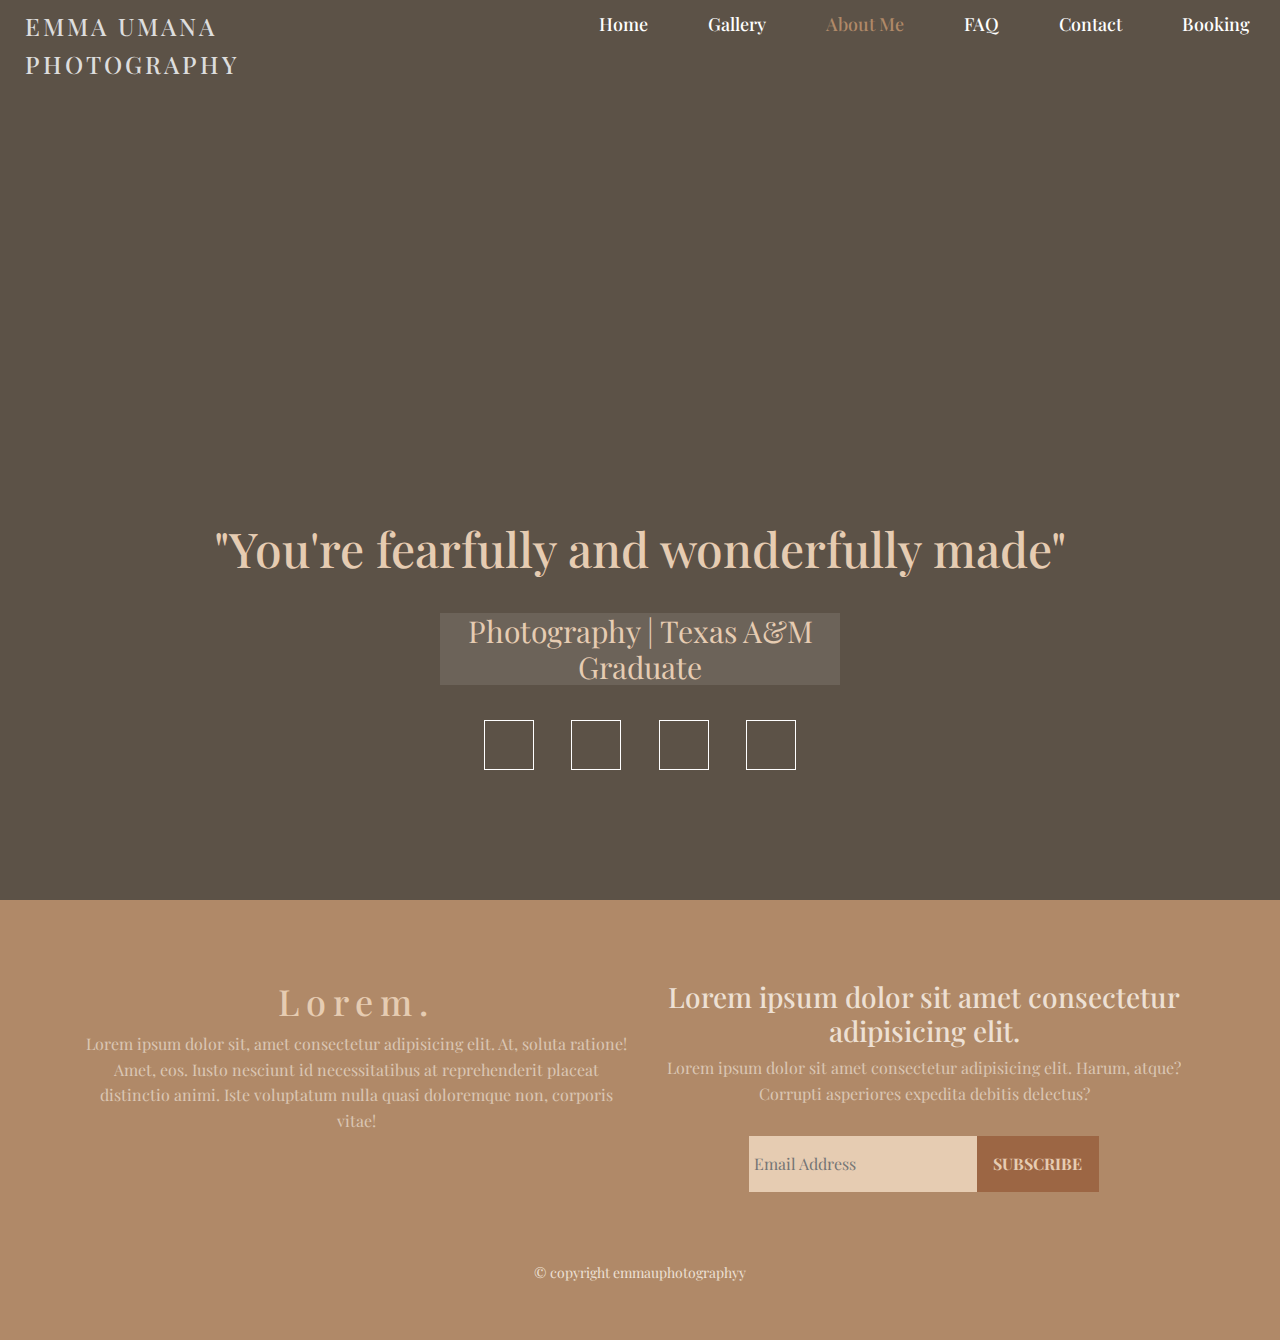
==== aboutMe.html @ 7020a272 "made new html files for further destinations, also added more styling to main page pictures" ====
<!DOCTYPE html>
<html lang="en">

<head>
  <meta charset="UTF-8">
  <meta http-equiv="X-UA-Compatible" content="IE=edge">
  <meta name="viewport" content="width=device-width, initial-scale=1.0">
  <title>About Me - Emma U</title>
  <link rel="stylesheet" href="https://cdn.jsdelivr.net/npm/bootstrap@5.3.0-alpha3/dist/css/bootstrap.min.css">
  <link rel="stylesheet" href="https://cdnjs.cloudflare.com/ajax/libs/font-awesome/6.4.0/css/all.min.css"
    integrity="sha512-iecdLmaskl7CVkqkXNQ/ZH/XLlvWZOJyj7Yy7tcenmpD1ypASozpmT/E0iPtmFIB46ZmdtAc9eNBvH0H/ZpiBw=="
    crossorigin="anonymous" referrerpolicy="no-referrer" />
    <link href="https://fonts.googleapis.com/css2?family=Nunito:wght@500&family=Playfair+Display&display=swap" rel="stylesheet">
  <link rel="stylesheet" href="main.css">
</head>

<body>

  <!-- header -->

  <header class="header">
    <div class="nav-section">
      <div class="brand-and-navBtn">
        <span class="brand-name">
          EMMA UMANA PHOTOGRAPHY
        </span>
        <span class="navBtn flex">
          <i class="fas fa-bars"></i>
        </span>
      </div>

      <!-- navigation menu -->

      <nav class="top-nav">
        <ul>
          <li><a href="index.html">Home</a></li>
          <li><a href="gallery.html">Gallery</a></li>
          <li><a href="aboutMe.html" class="active">About Me</a></li>
          <li><a href="faq.html">FAQ</a></li>
          <li><a href="contact.html" >Contact</a></li>
          <li><a href="booking.html">Booking</a></li>
        </ul>
      </nav>
    </div>
    <div class="container about">
      <div class="about-content">
        <div class="about-img flex">
          <!-- <img src="images/emma_profile.jpg" alt="Profile image"> -->
        </div>
        <h2>"You're fearfully and wonderfully made"</h2>
        <h3>Photography | Texas A&M Graduate</h3>
      </div>

      <div class="social-icons">
        <ul>
          <li>
            <a href="https://www.instagram.com/emmauphotographyy/" target="_blank"><i class="fab fa-instagram"></i></a>
          </li>
          <li>
            <a href="https://www.facebook.com/profile.php?id=100083407717763&mibextid=LQQJ4d" target="_blank"><i
                class="fab fa-facebook"></i></a>
          </li>
          <li>
            <a href="https://www.facebook.com/profile.php?id=100083407717763&mibextid=LQQJ4d" target="_blank"><i
                class="fab fa-twitter"></i></a>
          </li>
          <li>
            <a href="https://www.facebook.com/profile.php?id=100083407717763&mibextid=LQQJ4d" target="_blank"><i
                class="fab fa-pinterest"></i></a>
          </li>
        </ul>
      </div>
    </div>
  </header>

  <!-- end header -->

  <!-- main body -->


  <!-- end main body -->

  <!-- footer -->

  <footer class="footer">
    <div class="footer-container container">
      <div>
        <h2>Lorem.</h2>
        <p>Lorem ipsum dolor sit, amet consectetur adipisicing elit. At, soluta ratione! Amet, eos. Iusto nesciunt id
          necessitatibus at reprehenderit placeat distinctio animi. Iste voluptatum nulla quasi doloremque non, corporis
          vitae!</p>
      </div>
      <div>
        <h3>Lorem ipsum dolor sit amet consectetur adipisicing elit.</h3>
        <p>Lorem ipsum dolor sit amet consectetur adipisicing elit. Harum, atque? Corrupti asperiores expedita debitis delectus?</p>

        <div class="subs">
          <i class="fas fa-envelope"></i>
          <input type="email" id="email" placeholder="Email Address">
          <button type="submit">SUBSCRIBE</button>
        </div>
      </div>
    </div>
    <p>&copy; copyright emmauphotographyy</p>
  </footer>

  <!-- end footer -->







  <script src="	https://cdn.jsdelivr.net/npm/bootstrap@5.3.0-alpha3/dist/js/bootstrap.bundle.min.js"></script>
  <script src="script.js"></script>
</body>

</html>
---- main.css ----
:root {
   --white: #ddd;
   --black: #111;
   --sand: #ede0d4;
   --lightTan: #e6ccb2;
   --tan: #ddb892;
   --lightBrown: #b08968;
   --brown: #7f5539;
   --chocolate: #9c6644;
   --transition: all 0.5s ease;
 }

 * {
   font-family: 'Playfair Display', serif;
   padding: 0;
   margin: 0;
   box-sizing: border-box;
 }

 body {
   line-height: 1.6;
   background: var(--lightTan);
 }

 img {
   width: 100%;
   display: block;
 }

 ul {
   padding-left: 0;
 }

 ul li {
   list-style: none;
 }

 a {
   text-decoration: none;
   color: #000;
 }

 h1,
 h2,
 h3,
 h4,
 h5,
 h6,
 p {
   margin: 15px, 0;
 }

 /* functionality classes */

 .flex {
   display: flex;
   justify-content: center;
   align-items: center;
 }

 .container {
   width: 90vw;
   margin: 0 auto;
 }

 .btn {
   background: var(--brown);
   border: none;
   display: block;
   width: 150px;
   text-align: center;
   color: var(--brown);
   text-transform: uppercase;
   background: transparent;
   font-size: 15px;
   padding: 12px;
   border: 2px solid var(--brown);
   border-radius: 25px;
   margin: 15px 0;
   transition: var(--transition);
 }

 .btn:hover {
   background: var(--brown);
   color: var(--white);
   border: 2px solid var(--brown);
 }

 .active {
   color: var(--lightBrown) !important;
 }

 /* end of functionality */

 /* header styling */

 .header {
   min-height: 100vh;
   background: linear-gradient(rgba(0, 0, 0, 0.6), rgba(0, 0, 0, 0.6)), url("images/emma_profile.jpg") center/cover no-repeat;
   color: #fff;
   background-position: center top -220px;
   /* Adjust the value of 100px to move the image down by desired amount */
 }

 .top-nav a {
   color: #fff;
 }

 .brand-and-navBtn {
   background: var(--lightBrown);
   position: relative;
   z-index: 999;
   height: 90px;
   display: flex;
   justify-content: space-between;
   align-items: center;
   font-weight: 500;
   font-size: 24px;
   padding: 15px 25px;
   color: var(--white);
   /* background-color: rgba(255, 255, 255, 0.5); 50% transparent white */
 }

 .brand-name {
   letter-spacing: 3px;
   cursor: pointer;
 }

 .navBtn {
   width: 40px;
   height: 40px;
   border: 1px solid var(--white);
   cursor: pointer;
 }

 .navBtn:hover {
   background: var(--brown);
   /* background: var(--pink);  */
   color: #fff;
   transition: var(--transition);
   border: var(--lightBrown);
 }

 .top-nav {
   background: var(--brown);
   transform: translateY(-600px);
   transition: var(--transition);
 }

 .showNav {
   transform: translateY(0);
 }

 /* .search-icon {
   display: none;
 } */

 .top-nav ul li {
   padding: 10px 0;
 }

 .top-nav ul a {
   position: relative;
   font-weight: 500;
   font-size: 18px;
   text-align: center;
   display: block;
 }

 .top-nav ul a::after {
   content: "";
   height: 2px;
   background: #ebd1d1;
   position: absolute;
   bottom: -5px;
   left: 50%;
   transform: translate(-50%);
   width: 0;
   transition: var(--transition);
 }

 .top-nav ul a:hover::after {
   width: 100px;
 }

 .about {
   margin-top: -160px;
 }

 /* .about-content img {
  width: 140px;
  height: 140px;
  border-radius: 50%;
} */

 /* .about-img {
  background: #fff;
  width: 150px;
  height: 150px;
  margin: 0 auto;
  border-radius: 50%;
} */

 .about-content h2 {
   font-size: 48px;
   text-align: center;
   /* width: 300px; */
   margin-top: 430px;
   color: var(--lightTan);
 }

 .about-content h3 {
   color: var(--lightTan);
   font-size: 30px;
   font-weight: 100;
   background: rgba(255, 255, 255, 0.1);
   width: 400px;
   margin: 35px auto;
   text-align: center;
 }

 .social-icons {
   width: 350px;
   margin: 30px auto 0 auto;
   padding-bottom: 30px;
   display: flex;
   justify-content: center;
   /* align-items: center; */
 }

 .social-icons ul a {
   color: #fff;
   font-size: 30px;
   display: block;
   width: 50px;
   height: 50px;
   border: 1px solid #fff;
   /* border-radius: 50%;  */
   display: flex;
   justify-content: center;
   align-items: center;
   transition: var(--transition);
 }

 .social-icons ul {
   display: flex;
   justify-content: space-around;
   align-items: center;
   width: 350px;
 }

 .social-icons ul a:hover {
   background: var(--chocolate);
   border-color: var(--chocolate);
 }

 /* end of header */

 /* MAIN BODY */

 /* section 1 */

 .section-one {
   margin: 40px 0;
   min-height: 100vh;
 }

 .sec-one-left {
   height: 100vh;
   background: url(images/couple-stock-9.jpg) center/cover no-repeat;
   box-shadow: 0px 0px 14px -1px rgba(0, 0, 0, 0.75);
   -webkit-box-shadow: 0px 0px 14px -1px rgba(0, 0, 0, 0.75);
   -moz-box-shadow: 0px 0px 14px -1px rgba(0, 0, 0, 0.75);
   border-radius: 5px;
 }

 .sec-one-left div {
   color: var(--white);
   height: 100%;
   display: flex;
   flex-direction: column;
   justify-content: flex-end;
   padding: 30px;
 }

 .sec-one-left div h3 {
   font-size: 28px;
   opacity: 0.9;
 }

 .sec-one-left div p {
   font-weight: 300;
   opacity: 0.8;
 }

 .sec-one-right h3 {
   color: var(--lightBrown);
 }

 .sec-one-right>h3 {
   text-align: center;
 }

 .sec-one-right p {
   opacity: 0.9;
   font-weight: 300;
 }

 .work-content {
   margin: 50px 0;
 }

 .work-imgs {
   display: grid;
   grid-template-columns: repeat(2, 1fr);
   grid-column-gap: 20px;
 }

 .work-img-1 {
   background: linear-gradient(rgba(0, 0, 0, 0), rgba(0, 0, 0, 0.6)),
     url(images/couple-stock-6.JPG) center/cover no-repeat;
   /* height: 600px; */
   height: 400px;
   transition: var(--transition);
 }

 .work-img-2 {
   background: linear-gradient(rgba(0, 0, 0, 0), rgba(0, 0, 0, 0.6)),
     url(images/couple-stock-4.JPG) center/cover no-repeat;
   /* height: 600px; */
   height: 400px;
   transition: var(--transition);
 }

 .work-imgs div:hover {
   box-shadow: 0 0 8px #000;
   -webkit-box-shadow: 0 0 8px #000;
   -moz-box-shadow: 0 0 8px #000
 }


 /* section 2 */

 .section-two {
   margin: 40px 0;
 }

 .section-two h2 {
   text-align: center;
   font-size: 40px;
 }

 .section-two span {
   color: var(--brown);
   text-align: center;
   display: block;
   font-size: 20px;
   margin-bottom: 30px;
 }

 .recent-imgs {
   display: grid;
   grid-gap: 8px;
   grid-template-columns: repeat(2, 1fr);
 }

 .recent-imgs>div {
   position: relative;
 }




 /* footer styling */

 .footer {
   background: var(--lightBrown);
   color: var(--sand);
   padding: 40px 0;
   text-align: center;
 }

 .footer-container>div {
   margin: 40px 0;
 }

 .footer-container h2 {
   color: var(--lightTan);
   font-size: 36px;
   font-weight: 500;
   letter-spacing: 7px;
 }

 .footer-container p {
   opacity: 0.7;
 }

 .subs {
   background: var(--lightTan);
   width: 350px;
   display: flex;
   justify-content: space-between;
   align-items: center;
   margin: 30px auto;
 }

 .subs input {
   flex: 60%;
   background: transparent;
   border: none;
   font-size: 16px;
   padding: 0 5px;
   outline: 0;
   color: #fff;
 }

 .subs button {
   flex: 30%;
   font-size: 16px;
   padding: 15px 0;
   font-weight: bold;
   background: var(--chocolate);
   color: var(--lightTan);
   border: none;
   transition: var(--transition);
   cursor: pointer;
 }

 .subs button:hover {
   color: #fff;
 }

 .footer>p {
   text-align: center;
   font-size: 14px;
 }

 /* end of footer */



 /* media queries */

/* for 4 images on bottom */
 @media screen and (min-width: 800px) {
  .recent-imgs {
    grid-template-columns: repeat(4, 1fr);
  }
 }

 /* nav bar on desktop */
 @media screen and (min-width: 992px) {
   .nav-section {
     display: flex;
     justify-content: space-between;
   }

   .navBtn {
     display: none;
   }

   .brand-and-navBtn {
     flex: 0 0 10%;
     background: none;
   }

   .top-nav {
     flex: 0 1 80%;
     display: flex;
     justify-content: flex-end;
     transition: transform 0s ease;
     transform: translateY(0);
     background: transparent;
   }

   .top-nav ul {
     display: flex;
   }

   .top-nav ul li {
     margin-right: 30px;
     margin-left: 30px;
   }

   .about {
     margin-top: 0;
   }

 }

 /* section right 2 images, booking and descriptions */

 @media screen and (min-width: 1000px) {
   /* .section-one .container {
     display: grid;
     grid-template-columns: repeat(2, 1fr);
     grid-column-gap: 50px;
   }

   .sec-one-left {
     align-self: center;
     height: 100%;
   }

   .work-content {
     margin-top: 0;
   } */



   .footer-container {
     display: grid;
     grid-template-columns: repeat(2, 1fr);
     grid-gap: 20px;
   }
 }

 @media screen and (min-width: 1200px) {
   footer-container>div {
     width: 60%;
     margin-left: auto;
     margin-right: auto;
   }
 }

 @media screen and (max-width: 500px) {
   .header {
     padding: bottom 30px;
   }

   /* .social-icons {
    display: none;
  } */
   .about-content h3 {
     width: 100%;
   }

   .subs {
     width: 280px;
   }

   .subs i {
     display: none;
   }

   .subs input {
    width: 100%;
   }

   .subs button {
    padding-left: 8px;
    padding-right: 8px
   }

   .footer h2 {
    font-size: 30px!important;
   }

   .footer h3 {
    font-size: 20px!important;
   }

   .footer p {
    font-size: 15px;
   }

   .footer .btn {
    font-size: 14px;
    padding: 8px 0;
   }

   .work-imgs {
    grid-template-columns: 1fr;
    grid-row-gap: 20px;
   }
 }










 @media (max-width: 768px) {
   .btn {
     background: var(--brown);
     color: var(--white);
     border: 2px solid var(--brown);
   }
 }

 @media (max-width: 830px) {
   .about-content h3 {
     width: auto;
     margin: 20 auto;
     font-size: 18px;
   }
 }


 @media screen and (max-width: 830px) {
   .about-content h2 {
     font-size: 22px;
     margin-top: 390px;
   }
 }

 @media screen and (max-width: 830px) {
   .header {
     min-height: 100vh;
     background: linear-gradient(rgba(0, 0, 0, 0.6), rgba(0, 0, 0, 0.6)), url("images/emma_profile.jpg") center/cover no-repeat;
     color: #fff;
   }
 }

 @media (max-width: 830px) {
   .social-icons {
     width: 100%;
     /* Adjust width to 100% for smaller screens */
     margin: 0;
     /* Remove margin for smaller screens */
   }
 }
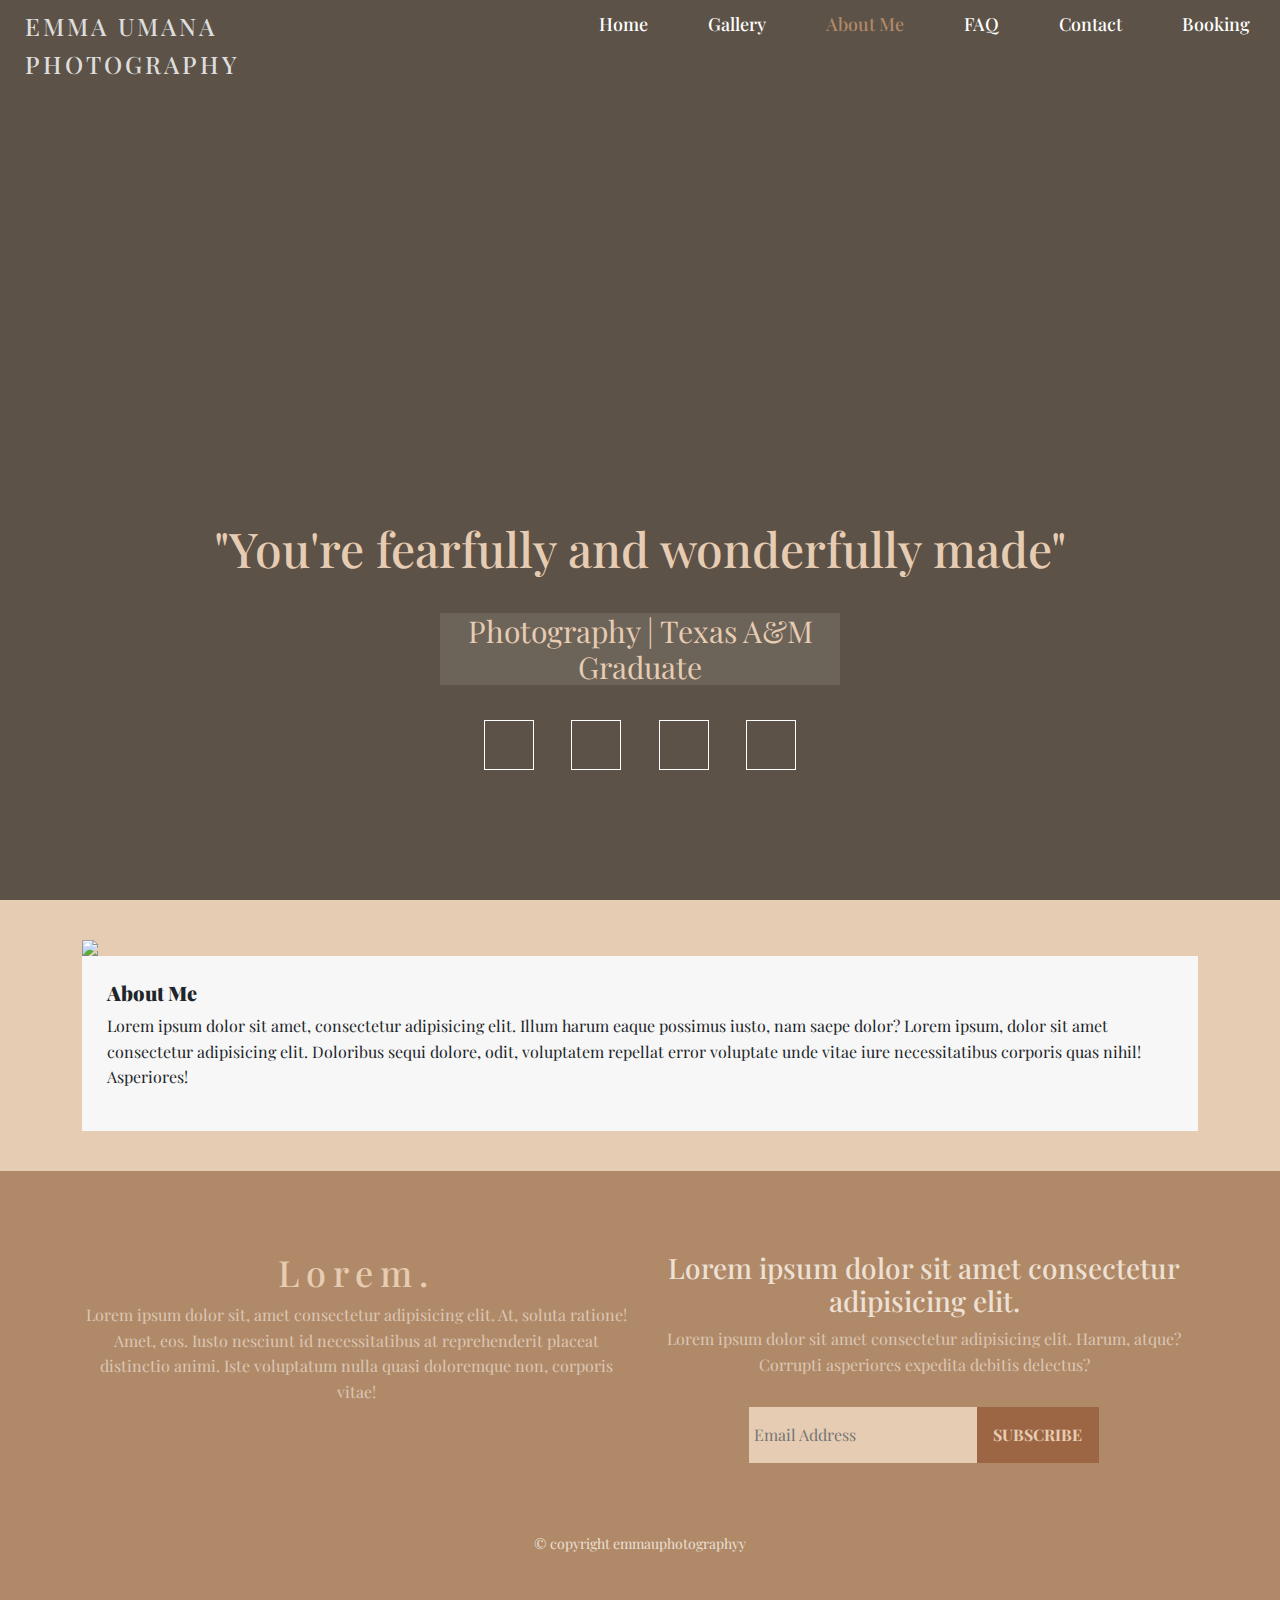
==== commit beb06883: "added gallery, about me, and contact pages" ====
--- a/aboutMe.html
+++ b/aboutMe.html
@@ -10,7 +10,8 @@
   <link rel="stylesheet" href="https://cdnjs.cloudflare.com/ajax/libs/font-awesome/6.4.0/css/all.min.css"
     integrity="sha512-iecdLmaskl7CVkqkXNQ/ZH/XLlvWZOJyj7Yy7tcenmpD1ypASozpmT/E0iPtmFIB46ZmdtAc9eNBvH0H/ZpiBw=="
     crossorigin="anonymous" referrerpolicy="no-referrer" />
-    <link href="https://fonts.googleapis.com/css2?family=Nunito:wght@500&family=Playfair+Display&display=swap" rel="stylesheet">
+  <link href="https://fonts.googleapis.com/css2?family=Nunito:wght@500&family=Playfair+Display&display=swap"
+    rel="stylesheet">
   <link rel="stylesheet" href="main.css">
 </head>
 
@@ -37,7 +38,7 @@
           <li><a href="gallery.html">Gallery</a></li>
           <li><a href="aboutMe.html" class="active">About Me</a></li>
           <li><a href="faq.html">FAQ</a></li>
-          <li><a href="contact.html" >Contact</a></li>
+          <li><a href="contact.html">Contact</a></li>
           <li><a href="booking.html">Booking</a></li>
         </ul>
       </nav>
@@ -76,7 +77,29 @@
   <!-- end header -->
 
   <!-- main body -->
-
+  <section class="section-four">
+    <div class="container">
+      <div class="summary">
+        <div class="summary-wrapper-lg">
+          <!-- will be first about me section -->
+          <div class="summary-post">
+            <img src="images/gallery-6.jpg">
+            <div class="summary-content">
+              <h3 class="summary-title">
+                About Me
+              </h3>
+              <p class="summary-text">
+                Lorem ipsum dolor sit amet, consectetur adipisicing elit. Illum harum eaque possimus iusto, nam saepe
+                dolor? Lorem ipsum, dolor sit amet consectetur adipisicing elit. Doloribus sequi dolore, odit,
+                voluptatem repellat error voluptate unde vitae iure necessitatibus corporis quas nihil! Asperiores!
+              </p>
+              <!-- <a href="#" class="btn">Read More</a> -->
+            </div>
+          </div>
+        </div>
+      </div>
+    </div>
+  </section>
 
   <!-- end main body -->
 
@@ -92,7 +115,8 @@
       </div>
       <div>
         <h3>Lorem ipsum dolor sit amet consectetur adipisicing elit.</h3>
-        <p>Lorem ipsum dolor sit amet consectetur adipisicing elit. Harum, atque? Corrupti asperiores expedita debitis delectus?</p>
+        <p>Lorem ipsum dolor sit amet consectetur adipisicing elit. Harum, atque? Corrupti asperiores expedita debitis
+          delectus?</p>
 
         <div class="subs">
           <i class="fas fa-envelope"></i>
--- a/main.css
+++ b/main.css
@@ -368,7 +368,135 @@
    position: relative;
  }
 
-
+ /* end of main */
+
+
+
+
+
+ /* gallery.html */
+ /* section 3 */
+ .section-three {
+   margin: 40px 0;
+ }
+
+ .single-img {
+  position: relative;
+  margin: 10px;
+ }
+
+ .single-img-content {
+  position: absolute;
+  bottom: 0;
+  left: 0;
+  right: 0;
+  color: #fff;
+  padding: 5px 30px;
+  background: rgba(0, 0, 0, 0.7);
+ }
+
+ .single-img-content h3 {
+  font-size: 18px;
+  font-weight: 300;
+  text-transform: lowercase;
+  margin: 0 auto;
+ }
+
+
+/* about me page */
+/* section 4 */
+.section-four {
+  margin: 40px 0;
+}
+
+.summary-post {
+  margin: 40px 0;
+}
+
+.summary-content {
+  padding: 25px;
+  background: #f7f7f7;
+}
+
+.summary-title {
+  font-size: 20px;
+  font-weight: 900;
+}
+
+.summary-text {
+  font-weight: 300;
+}
+
+/* end of about me */
+
+
+
+/* contact page */
+/* section 5 */
+.section-five {
+  margin: 40px 0;
+}
+
+.section-five .container div {
+  margin: 20px 0;
+}
+
+.contact-top {
+  text-align: center;
+}
+
+.contact-top h3 {
+  font-size: 28px;
+}
+
+.contact-top p {
+  font-weight: 300;
+  width: 70%;
+  margin: 0 auto;
+}
+
+.contact-middle div {
+  text-align: center;
+  padding: 25px 0;
+  background: var(--lightBrown);
+  color: #fff;
+}
+
+.contact-middle div span {
+  display: block;
+}
+
+.contact-icon {
+  font-size: 30px;
+}
+
+.contact-middle div span:nth-child(2) {
+  font-size: 18px;
+  font-weight: bold;
+}
+
+.contact-middle div p {
+  font-weight: 300;
+  color: #ffffffb7;
+}
+
+.contact-bottom {
+  margin-top: 50px!important;
+} 
+
+.form input[type="text"], .form input[type="email"], .form textarea {
+  width: 100%;
+  font-size: 16px;
+  padding: 10px 15px;
+  margin: 10px 0;
+  border: 1px solid var(--lightBrown);
+  outline: none;
+  border-radius: 5px
+}
+
+.contact-bottom .form {
+  padding: 0 20px;
+}
 
 
  /* footer styling */
@@ -441,11 +569,35 @@
 
  /* media queries */
 
-/* for 4 images on bottom */
+
+ /* section 5 */
+@media screen and (min-width: 678px) {
+  .contact-middle {
+    display: grid;
+    grid-template-columns: repeat(2, 1fr);
+    grid-column-gap: 20px;
+  }
+}
+
+
+
+
+
+
+ /* for 4 images on bottom */
+ /* section 2 */
  @media screen and (min-width: 800px) {
-  .recent-imgs {
-    grid-template-columns: repeat(4, 1fr);
-  }
+   .recent-imgs {
+     grid-template-columns: repeat(4, 1fr);
+   }
+
+   /* section 3 */
+   .gallery {
+    display: grid;
+    grid-template-columns: repeat(2, 1fr);
+   }
+
+   /* section four */
  }
 
  /* nav bar on desktop */
@@ -486,12 +638,23 @@
      margin-top: 0;
    }
 
+   /* section 5 */
+
+   .contact-middle {
+    grid-template-columns: repeat(4, 1fr);
+   }
+
+   .contact-bottom {
+    display: grid;
+    grid-template-columns: repeat(1, 1fr);
+    grid-column-gap: 40px;
+   }
+
  }
 
  /* section right 2 images, booking and descriptions */
-
  @media screen and (min-width: 1000px) {
-   /* .section-one .container {
+   .section-one .container {
      display: grid;
      grid-template-columns: repeat(2, 1fr);
      grid-column-gap: 50px;
@@ -504,8 +667,15 @@
 
    .work-content {
      margin-top: 0;
+   }
+
+   /* section four */
+
+   /* .summary-wrapper-lg {
+    display: grid;
+    grid-template-columns: repeat(2, 1fr);
+    grid-gap: 20px;
    } */
-
 
 
    .footer-container {
@@ -521,7 +691,13 @@
      margin-left: auto;
      margin-right: auto;
    }
- }
+
+   /* section 3 */
+   .gallery {
+    grid-template-columns: repeat(5, 1fr);
+   }
+ }
+
 
  @media screen and (max-width: 500px) {
    .header {
@@ -544,41 +720,45 @@
    }
 
    .subs input {
-    width: 100%;
+     width: 100%;
    }
 
    .subs button {
-    padding-left: 8px;
-    padding-right: 8px
+     padding-left: 8px;
+     padding-right: 8px
    }
 
    .footer h2 {
-    font-size: 30px!important;
+     font-size: 30px !important;
    }
 
    .footer h3 {
-    font-size: 20px!important;
+     font-size: 20px !important;
    }
 
    .footer p {
-    font-size: 15px;
+     font-size: 15px;
    }
 
    .footer .btn {
-    font-size: 14px;
-    padding: 8px 0;
+     font-size: 14px;
+     padding: 8px 0;
    }
 
    .work-imgs {
-    grid-template-columns: 1fr;
-    grid-row-gap: 20px;
-   }
- }
-
-
-
-
-
+     grid-template-columns: 1fr;
+     grid-row-gap: 20px;
+   }
+ }
+
+
+/* gallery photo caption */
+ @media screen and (max-width: 767px) {
+  .single-img-content {
+    text-align: center; /* Center align the text */
+    align-items: center;
+  }
+}
 
 
 
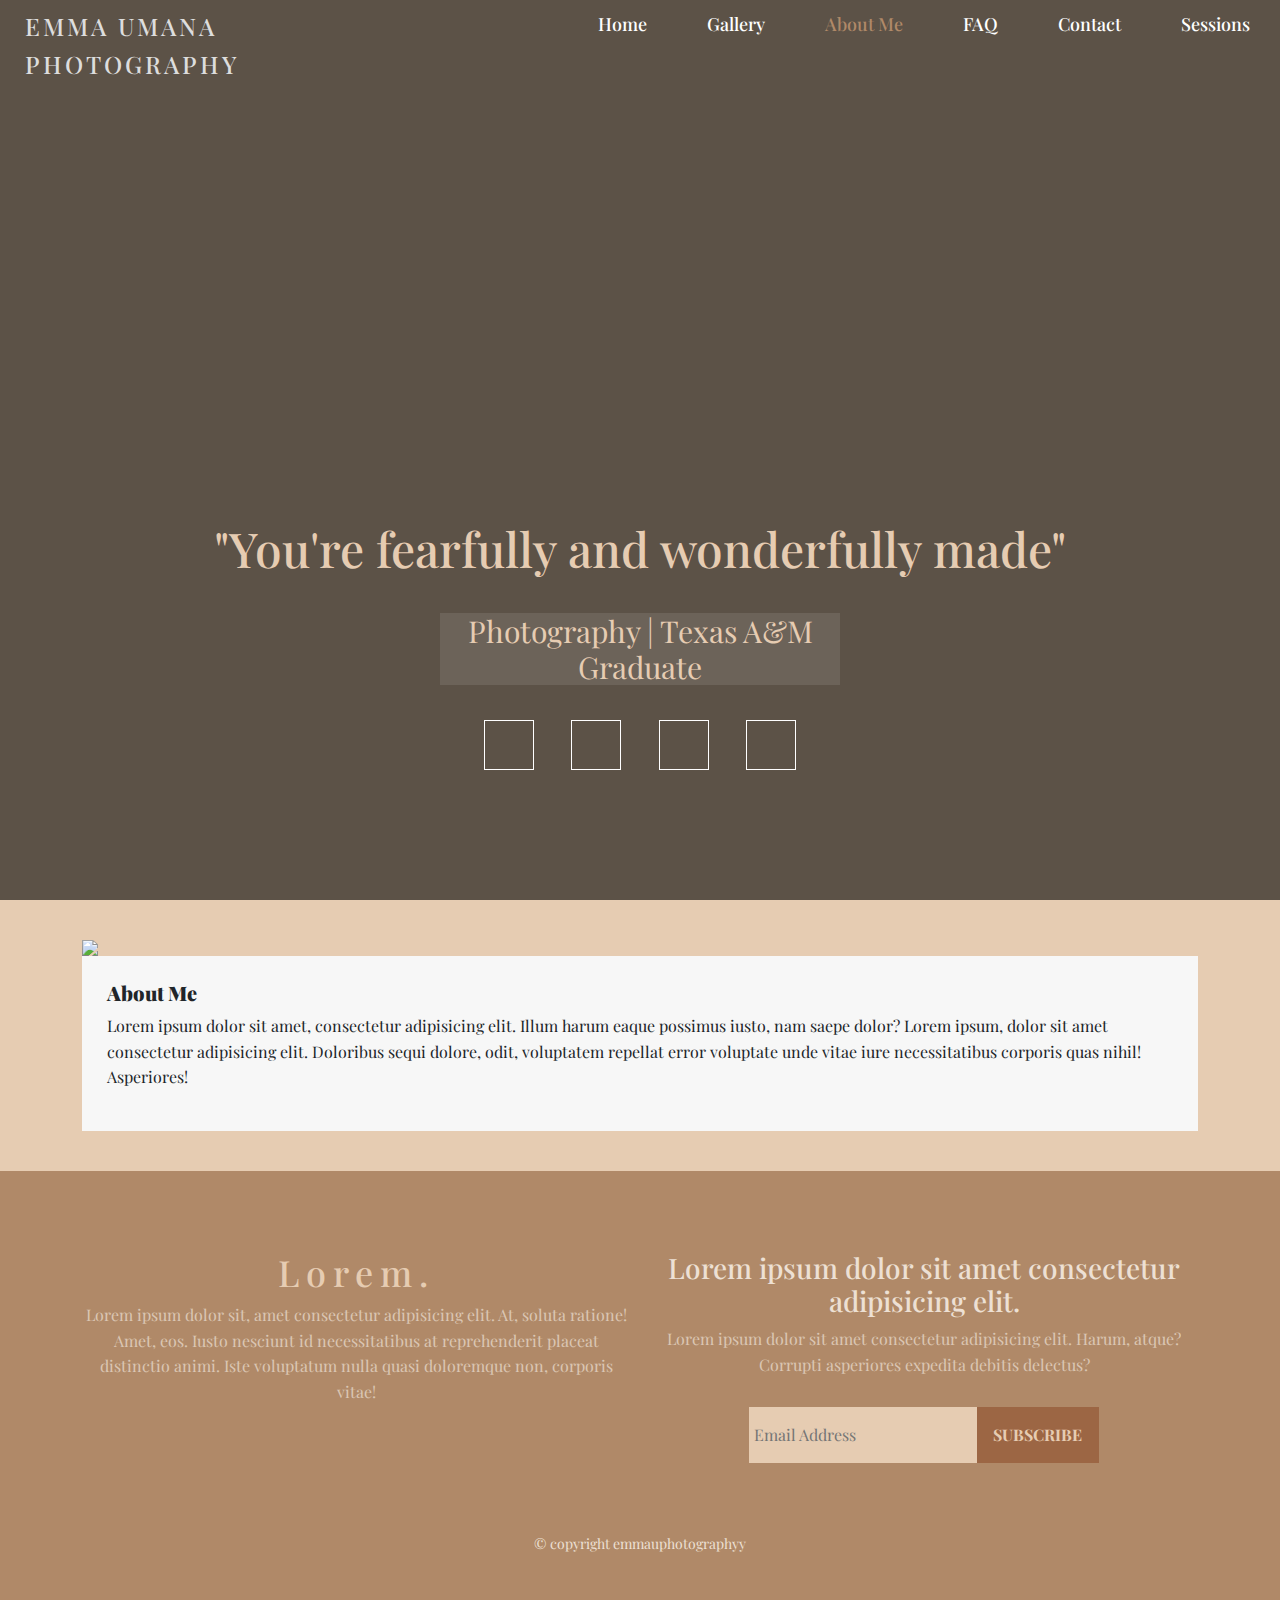
==== commit 1ae24d89: "changed file name from 'booking' to 'sessions' to represent types of photo shoots" ====
--- a/aboutMe.html
+++ b/aboutMe.html
@@ -39,7 +39,7 @@
           <li><a href="aboutMe.html" class="active">About Me</a></li>
           <li><a href="faq.html">FAQ</a></li>
           <li><a href="contact.html">Contact</a></li>
-          <li><a href="booking.html">Booking</a></li>
+          <li><a href="session.html">Sessions</a></li>
         </ul>
       </nav>
     </div>
--- a/main.css
+++ b/main.css
@@ -497,6 +497,74 @@
 .contact-bottom .form {
   padding: 0 20px;
 }
+/* end of contact me page */
+
+
+
+/* booking page */
+/* section 6 */
+.section-six {
+  margin: 40px 0;
+}
+
+.shoot-wrapper-sm {
+  display: flex; /* Set the display property to flex */
+}
+
+
+.shoot {
+  margin: 40px 0;
+  flex: 1; /* Set flex property to 1 to distribute equal space among all shoot divs */
+  display: flex; /* Set the display property to flex to align the content vertically */
+  flex-direction: column; /* Set the flex-direction property to column to stack the content vertically */
+}
+
+
+.shoot-content {
+  padding: 25px;
+  background: #f7f7f7;
+  flex-grow: 1; /* Set the flex-grow property to 1 to make the text content take up all available space */
+}
+
+.shoot span {
+  display: block;
+}
+
+.badge {
+  background: var(--lightBrown);
+  width: 140px;
+  border-radius: 5px;
+  padding: 5px 0;
+  color: #fff;
+  text-align: center;
+  margin-bottom: 8px;
+}
+
+.misc-info {
+  font-size: 14px;
+  color: var(--chocolate);
+  margin-top: 16px;
+}
+
+.shoot-title {
+  font-size: 20px;
+  font-weight: 900;
+}
+
+.shoot-text {
+  font-weight: 300;
+}
+
+
+
+
+
+
+
+
+
+
+
 
 
  /* footer styling */
@@ -597,7 +665,13 @@
     grid-template-columns: repeat(2, 1fr);
    }
 
-   /* section four */
+   /* section 6 */
+   .shoot-wrapper-sm {
+    display: grid;
+    grid-template-columns: repeat(2, 1fr);
+    grid-gap: 20px;
+   }
+
  }
 
  /* nav bar on desktop */
@@ -677,6 +751,13 @@
     grid-gap: 20px;
    } */
 
+   /* section 6 */
+   .shoot-wrapper-lg {
+    display: grid;
+    grid-template-columns: repeat(2, 1fr);
+    grid-gap: 20px;
+   }
+
 
    .footer-container {
      display: grid;
@@ -697,6 +778,13 @@
     grid-template-columns: repeat(5, 1fr);
    }
  }
+
+@media screen and (min-width: 1400px) {
+  /* section six */
+  .shoot-wrapper-sm {
+    grid-template-columns: repeat(4, 1fr);
+  }
+}
 
 
  @media screen and (max-width: 500px) {
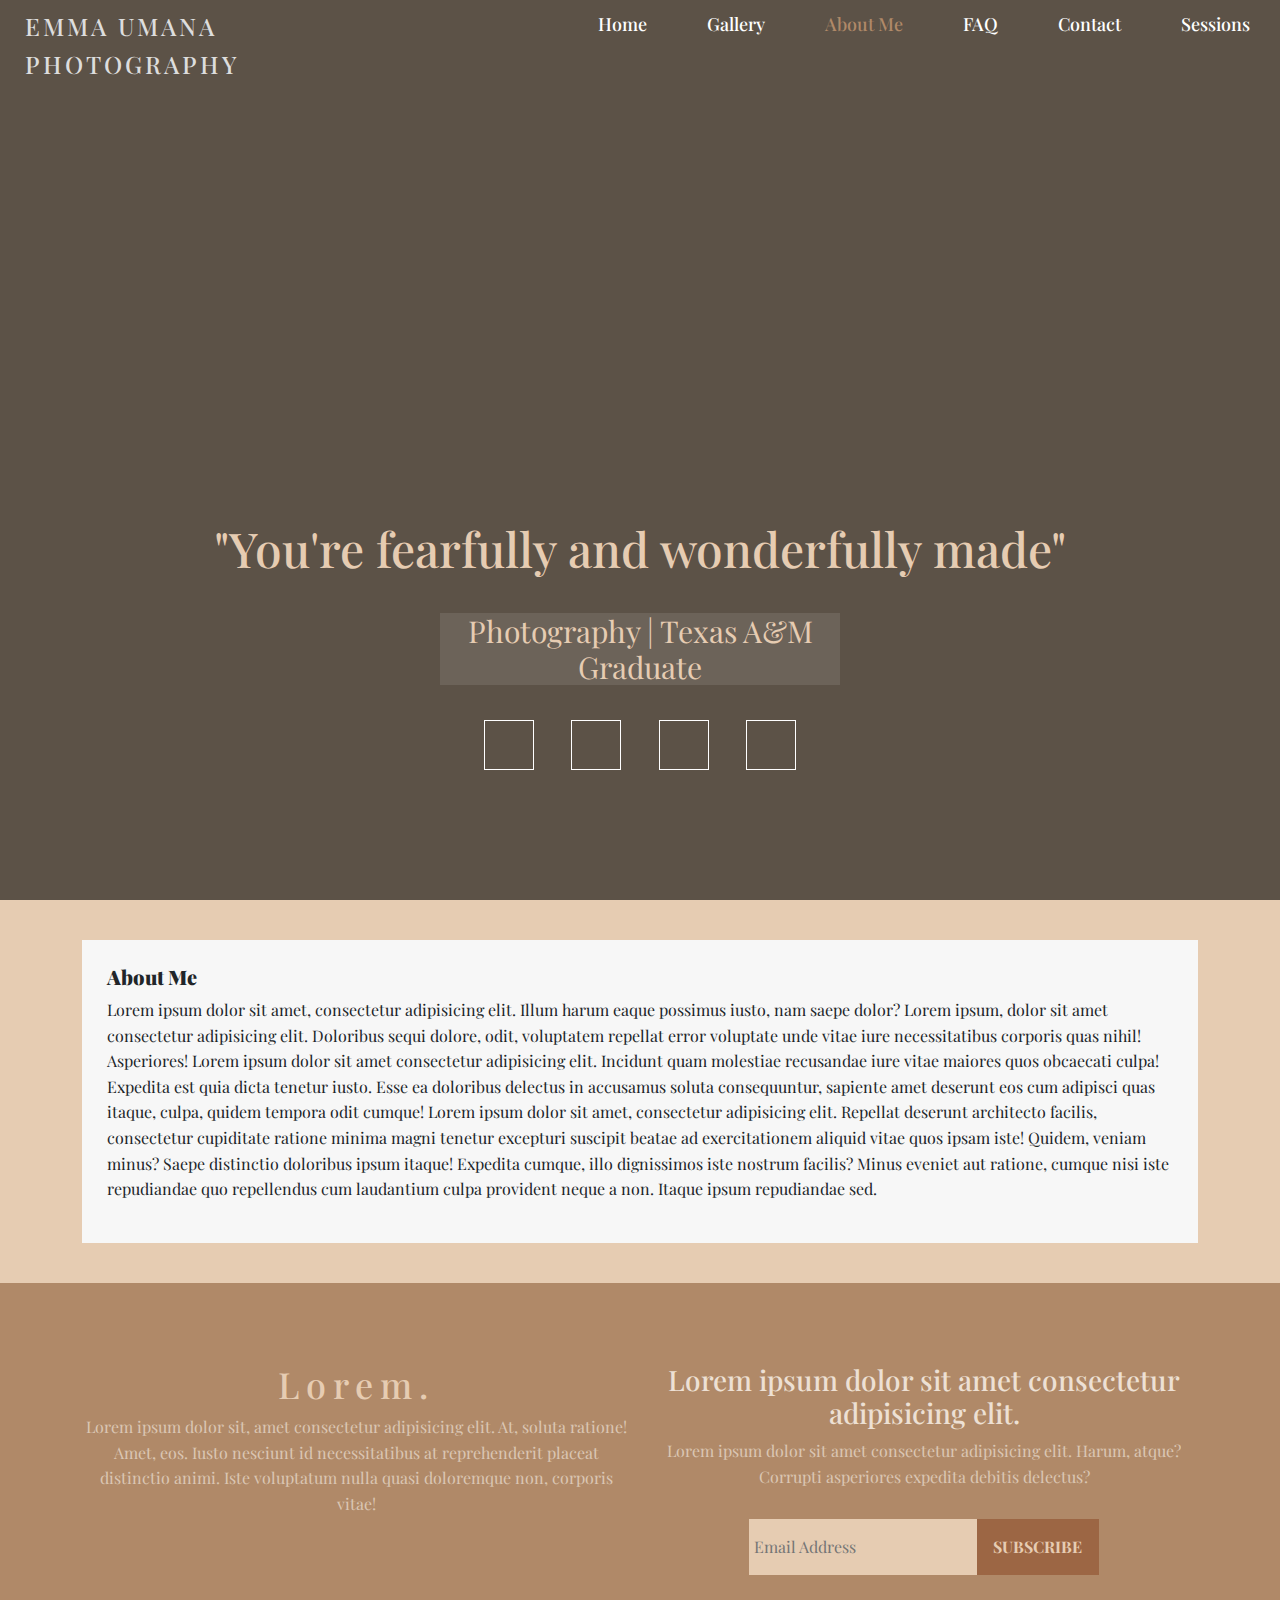
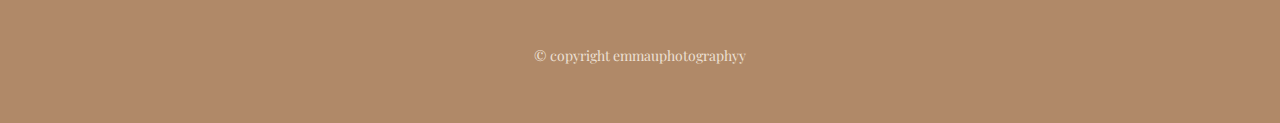
==== commit c57955d5: "added a FAQ page with styling" ====
--- a/aboutMe.html
+++ b/aboutMe.html
@@ -83,7 +83,7 @@
         <div class="summary-wrapper-lg">
           <!-- will be first about me section -->
           <div class="summary-post">
-            <img src="images/gallery-6.jpg">
+            <!-- <img src="images/gallery-6.jpg"> -->
             <div class="summary-content">
               <h3 class="summary-title">
                 About Me
@@ -92,6 +92,15 @@
                 Lorem ipsum dolor sit amet, consectetur adipisicing elit. Illum harum eaque possimus iusto, nam saepe
                 dolor? Lorem ipsum, dolor sit amet consectetur adipisicing elit. Doloribus sequi dolore, odit,
                 voluptatem repellat error voluptate unde vitae iure necessitatibus corporis quas nihil! Asperiores!
+                Lorem ipsum dolor sit amet consectetur adipisicing elit. Incidunt quam molestiae recusandae iure vitae
+                maiores quos obcaecati culpa! Expedita est quia dicta tenetur iusto. Esse ea doloribus delectus in
+                accusamus soluta consequuntur, sapiente amet deserunt eos cum adipisci quas itaque, culpa, quidem
+                tempora odit cumque! Lorem ipsum dolor sit amet, consectetur adipisicing elit. Repellat deserunt
+                architecto facilis, consectetur cupiditate ratione minima magni tenetur excepturi suscipit beatae ad
+                exercitationem aliquid vitae quos ipsam iste! Quidem, veniam minus? Saepe distinctio doloribus ipsum
+                itaque! Expedita cumque, illo dignissimos iste nostrum facilis? Minus eveniet aut ratione, cumque nisi
+                iste repudiandae quo repellendus cum laudantium culpa provident neque a non. Itaque ipsum repudiandae
+                sed.
               </p>
               <!-- <a href="#" class="btn">Read More</a> -->
             </div>
--- a/main.css
+++ b/main.css
@@ -86,6 +86,23 @@
    border: 2px solid var(--brown);
  }
 
+ .btn-honeybook {
+  background: var(--brown);
+  border: none;
+  border-radius: 25px;
+  width: 100px;
+  padding: 10px;
+  margin: 3px 0;
+  font-size: 15px;
+  color: var(--sand);
+  transition: var(--transition);
+ }
+
+ .btn-honeybook:hover {
+  background: var(--brown);
+  color: #fff;
+ }
+
  .active {
    color: var(--lightBrown) !important;
  }
@@ -100,6 +117,10 @@
    color: #fff;
    background-position: center top -220px;
    /* Adjust the value of 100px to move the image down by desired amount */
+ }
+
+ .bold {
+  font-weight: bold;
  }
 
  .top-nav a {
